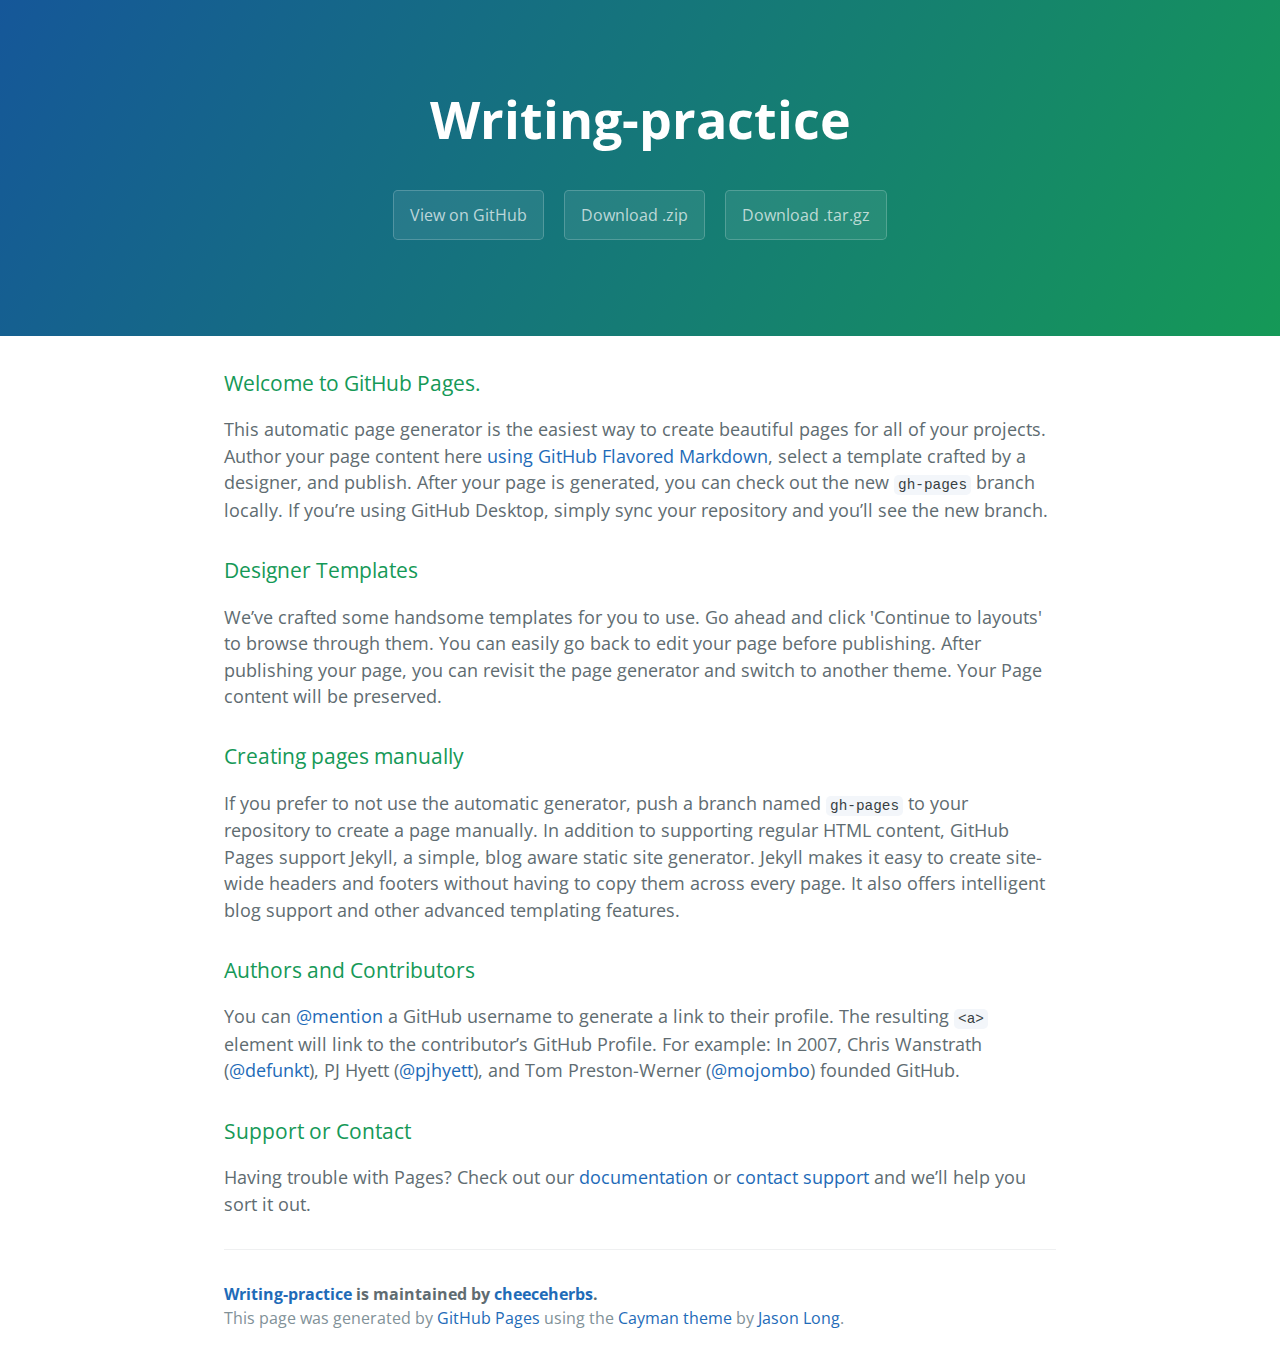
==== index.html @ 46062749 "Create gh-pages branch via GitHub" ====
<!DOCTYPE html>
<html lang="en-us">
  <head>
    <meta charset="UTF-8">
    <title>Writing-practice by cheeceherbs</title>
    <meta name="viewport" content="width=device-width, initial-scale=1">
    <link rel="stylesheet" type="text/css" href="stylesheets/normalize.css" media="screen">
    <link href='https://fonts.googleapis.com/css?family=Open+Sans:400,700' rel='stylesheet' type='text/css'>
    <link rel="stylesheet" type="text/css" href="stylesheets/stylesheet.css" media="screen">
    <link rel="stylesheet" type="text/css" href="stylesheets/github-light.css" media="screen">
  </head>
  <body>
    <section class="page-header">
      <h1 class="project-name">Writing-practice</h1>
      <h2 class="project-tagline"></h2>
      <a href="https://github.com/cheeceherbs/writing-practice" class="btn">View on GitHub</a>
      <a href="https://github.com/cheeceherbs/writing-practice/zipball/master" class="btn">Download .zip</a>
      <a href="https://github.com/cheeceherbs/writing-practice/tarball/master" class="btn">Download .tar.gz</a>
    </section>

    <section class="main-content">
      <h3>
<a id="welcome-to-github-pages" class="anchor" href="#welcome-to-github-pages" aria-hidden="true"><span aria-hidden="true" class="octicon octicon-link"></span></a>Welcome to GitHub Pages.</h3>

<p>This automatic page generator is the easiest way to create beautiful pages for all of your projects. Author your page content here <a href="https://guides.github.com/features/mastering-markdown/">using GitHub Flavored Markdown</a>, select a template crafted by a designer, and publish. After your page is generated, you can check out the new <code>gh-pages</code> branch locally. If you’re using GitHub Desktop, simply sync your repository and you’ll see the new branch.</p>

<h3>
<a id="designer-templates" class="anchor" href="#designer-templates" aria-hidden="true"><span aria-hidden="true" class="octicon octicon-link"></span></a>Designer Templates</h3>

<p>We’ve crafted some handsome templates for you to use. Go ahead and click 'Continue to layouts' to browse through them. You can easily go back to edit your page before publishing. After publishing your page, you can revisit the page generator and switch to another theme. Your Page content will be preserved.</p>

<h3>
<a id="creating-pages-manually" class="anchor" href="#creating-pages-manually" aria-hidden="true"><span aria-hidden="true" class="octicon octicon-link"></span></a>Creating pages manually</h3>

<p>If you prefer to not use the automatic generator, push a branch named <code>gh-pages</code> to your repository to create a page manually. In addition to supporting regular HTML content, GitHub Pages support Jekyll, a simple, blog aware static site generator. Jekyll makes it easy to create site-wide headers and footers without having to copy them across every page. It also offers intelligent blog support and other advanced templating features.</p>

<h3>
<a id="authors-and-contributors" class="anchor" href="#authors-and-contributors" aria-hidden="true"><span aria-hidden="true" class="octicon octicon-link"></span></a>Authors and Contributors</h3>

<p>You can <a href="https://help.github.com/articles/basic-writing-and-formatting-syntax/#mentioning-users-and-teams" class="user-mention">@mention</a> a GitHub username to generate a link to their profile. The resulting <code>&lt;a&gt;</code> element will link to the contributor’s GitHub Profile. For example: In 2007, Chris Wanstrath (<a href="https://github.com/defunkt" class="user-mention">@defunkt</a>), PJ Hyett (<a href="https://github.com/pjhyett" class="user-mention">@pjhyett</a>), and Tom Preston-Werner (<a href="https://github.com/mojombo" class="user-mention">@mojombo</a>) founded GitHub.</p>

<h3>
<a id="support-or-contact" class="anchor" href="#support-or-contact" aria-hidden="true"><span aria-hidden="true" class="octicon octicon-link"></span></a>Support or Contact</h3>

<p>Having trouble with Pages? Check out our <a href="https://help.github.com/pages">documentation</a> or <a href="https://github.com/contact">contact support</a> and we’ll help you sort it out.</p>

      <footer class="site-footer">
        <span class="site-footer-owner"><a href="https://github.com/cheeceherbs/writing-practice">Writing-practice</a> is maintained by <a href="https://github.com/cheeceherbs">cheeceherbs</a>.</span>

        <span class="site-footer-credits">This page was generated by <a href="https://pages.github.com">GitHub Pages</a> using the <a href="https://github.com/jasonlong/cayman-theme">Cayman theme</a> by <a href="https://twitter.com/jasonlong">Jason Long</a>.</span>
      </footer>

    </section>

  
  </body>
</html>
---- stylesheets/stylesheet.css ----
* {
  box-sizing: border-box; }

body {
  padding: 0;
  margin: 0;
  font-family: "Open Sans", "Helvetica Neue", Helvetica, Arial, sans-serif;
  font-size: 16px;
  line-height: 1.5;
  color: #606c71; }

a {
  color: #1e6bb8;
  text-decoration: none; }
  a:hover {
    text-decoration: underline; }

.btn {
  display: inline-block;
  margin-bottom: 1rem;
  color: rgba(255, 255, 255, 0.7);
  background-color: rgba(255, 255, 255, 0.08);
  border-color: rgba(255, 255, 255, 0.2);
  border-style: solid;
  border-width: 1px;
  border-radius: 0.3rem;
  transition: color 0.2s, background-color 0.2s, border-color 0.2s; }
  .btn + .btn {
    margin-left: 1rem; }

.btn:hover {
  color: rgba(255, 255, 255, 0.8);
  text-decoration: none;
  background-color: rgba(255, 255, 255, 0.2);
  border-color: rgba(255, 255, 255, 0.3); }

@media screen and (min-width: 64em) {
  .btn {
    padding: 0.75rem 1rem; } }

@media screen and (min-width: 42em) and (max-width: 64em) {
  .btn {
    padding: 0.6rem 0.9rem;
    font-size: 0.9rem; } }

@media screen and (max-width: 42em) {
  .btn {
    display: block;
    width: 100%;
    padding: 0.75rem;
    font-size: 0.9rem; }
    .btn + .btn {
      margin-top: 1rem;
      margin-left: 0; } }

.page-header {
  color: #fff;
  text-align: center;
  background-color: #159957;
  background-image: linear-gradient(120deg, #155799, #159957); }

@media screen and (min-width: 64em) {
  .page-header {
    padding: 5rem 6rem; } }

@media screen and (min-width: 42em) and (max-width: 64em) {
  .page-header {
    padding: 3rem 4rem; } }

@media screen and (max-width: 42em) {
  .page-header {
    padding: 2rem 1rem; } }

.project-name {
  margin-top: 0;
  margin-bottom: 0.1rem; }

@media screen and (min-width: 64em) {
  .project-name {
    font-size: 3.25rem; } }

@media screen and (min-width: 42em) and (max-width: 64em) {
  .project-name {
    font-size: 2.25rem; } }

@media screen and (max-width: 42em) {
  .project-name {
    font-size: 1.75rem; } }

.project-tagline {
  margin-bottom: 2rem;
  font-weight: normal;
  opacity: 0.7; }

@media screen and (min-width: 64em) {
  .project-tagline {
    font-size: 1.25rem; } }

@media screen and (min-width: 42em) and (max-width: 64em) {
  .project-tagline {
    font-size: 1.15rem; } }

@media screen and (max-width: 42em) {
  .project-tagline {
    font-size: 1rem; } }

.main-content :first-child {
  margin-top: 0; }
.main-content img {
  max-width: 100%; }
.main-content h1, .main-content h2, .main-content h3, .main-content h4, .main-content h5, .main-content h6 {
  margin-top: 2rem;
  margin-bottom: 1rem;
  font-weight: normal;
  color: #159957; }
.main-content p {
  margin-bottom: 1em; }
.main-content code {
  padding: 2px 4px;
  font-family: Consolas, "Liberation Mono", Menlo, Courier, monospace;
  font-size: 0.9rem;
  color: #383e41;
  background-color: #f3f6fa;
  border-radius: 0.3rem; }
.main-content pre {
  padding: 0.8rem;
  margin-top: 0;
  margin-bottom: 1rem;
  font: 1rem Consolas, "Liberation Mono", Menlo, Courier, monospace;
  color: #567482;
  word-wrap: normal;
  background-color: #f3f6fa;
  border: solid 1px #dce6f0;
  border-radius: 0.3rem; }
  .main-content pre > code {
    padding: 0;
    margin: 0;
    font-size: 0.9rem;
    color: #567482;
    word-break: normal;
    white-space: pre;
    background: transparent;
    border: 0; }
.main-content .highlight {
  margin-bottom: 1rem; }
  .main-content .highlight pre {
    margin-bottom: 0;
    word-break: normal; }
.main-content .highlight pre, .main-content pre {
  padding: 0.8rem;
  overflow: auto;
  font-size: 0.9rem;
  line-height: 1.45;
  border-radius: 0.3rem; }
.main-content pre code, .main-content pre tt {
  display: inline;
  max-width: initial;
  padding: 0;
  margin: 0;
  overflow: initial;
  line-height: inherit;
  word-wrap: normal;
  background-color: transparent;
  border: 0; }
  .main-content pre code:before, .main-content pre code:after, .main-content pre tt:before, .main-content pre tt:after {
    content: normal; }
.main-content ul, .main-content ol {
  margin-top: 0; }
.main-content blockquote {
  padding: 0 1rem;
  margin-left: 0;
  color: #819198;
  border-left: 0.3rem solid #dce6f0; }
  .main-content blockquote > :first-child {
    margin-top: 0; }
  .main-content blockquote > :last-child {
    margin-bottom: 0; }
.main-content table {
  display: block;
  width: 100%;
  overflow: auto;
  word-break: normal;
  word-break: keep-all; }
  .main-content table th {
    font-weight: bold; }
  .main-content table th, .main-content table td {
    padding: 0.5rem 1rem;
    border: 1px solid #e9ebec; }
.main-content dl {
  padding: 0; }
  .main-content dl dt {
    padding: 0;
    margin-top: 1rem;
    font-size: 1rem;
    font-weight: bold; }
  .main-content dl dd {
    padding: 0;
    margin-bottom: 1rem; }
.main-content hr {
  height: 2px;
  padding: 0;
  margin: 1rem 0;
  background-color: #eff0f1;
  border: 0; }

@media screen and (min-width: 64em) {
  .main-content {
    max-width: 64rem;
    padding: 2rem 6rem;
    margin: 0 auto;
    font-size: 1.1rem; } }

@media screen and (min-width: 42em) and (max-width: 64em) {
  .main-content {
    padding: 2rem 4rem;
    font-size: 1.1rem; } }

@media screen and (max-width: 42em) {
  .main-content {
    padding: 2rem 1rem;
    font-size: 1rem; } }

.site-footer {
  padding-top: 2rem;
  margin-top: 2rem;
  border-top: solid 1px #eff0f1; }

.site-footer-owner {
  display: block;
  font-weight: bold; }

.site-footer-credits {
  color: #819198; }

@media screen and (min-width: 64em) {
  .site-footer {
    font-size: 1rem; } }

@media screen and (min-width: 42em) and (max-width: 64em) {
  .site-footer {
    font-size: 1rem; } }

@media screen and (max-width: 42em) {
  .site-footer {
    font-size: 0.9rem; } }
---- stylesheets/github-light.css ----
/*
The MIT License (MIT)

Copyright (c) 2016 GitHub, Inc.

Permission is hereby granted, free of charge, to any person obtaining a copy
of this software and associated documentation files (the "Software"), to deal
in the Software without restriction, including without limitation the rights
to use, copy, modify, merge, publish, distribute, sublicense, and/or sell
copies of the Software, and to permit persons to whom the Software is
furnished to do so, subject to the following conditions:

The above copyright notice and this permission notice shall be included in all
copies or substantial portions of the Software.

THE SOFTWARE IS PROVIDED "AS IS", WITHOUT WARRANTY OF ANY KIND, EXPRESS OR
IMPLIED, INCLUDING BUT NOT LIMITED TO THE WARRANTIES OF MERCHANTABILITY,
FITNESS FOR A PARTICULAR PURPOSE AND NONINFRINGEMENT. IN NO EVENT SHALL THE
AUTHORS OR COPYRIGHT HOLDERS BE LIABLE FOR ANY CLAIM, DAMAGES OR OTHER
LIABILITY, WHETHER IN AN ACTION OF CONTRACT, TORT OR OTHERWISE, ARISING FROM,
OUT OF OR IN CONNECTION WITH THE SOFTWARE OR THE USE OR OTHER DEALINGS IN THE
SOFTWARE.

*/

.pl-c /* comment */ {
  color: #969896;
}

.pl-c1 /* constant, variable.other.constant, support, meta.property-name, support.constant, support.variable, meta.module-reference, markup.raw, meta.diff.header */,
.pl-s .pl-v /* string variable */ {
  color: #0086b3;
}

.pl-e /* entity */,
.pl-en /* entity.name */ {
  color: #795da3;
}

.pl-smi /* variable.parameter.function, storage.modifier.package, storage.modifier.import, storage.type.java, variable.other */,
.pl-s .pl-s1 /* string source */ {
  color: #333;
}

.pl-ent /* entity.name.tag */ {
  color: #63a35c;
}

.pl-k /* keyword, storage, storage.type */ {
  color: #a71d5d;
}

.pl-s /* string */,
.pl-pds /* punctuation.definition.string, string.regexp.character-class */,
.pl-s .pl-pse .pl-s1 /* string punctuation.section.embedded source */,
.pl-sr /* string.regexp */,
.pl-sr .pl-cce /* string.regexp constant.character.escape */,
.pl-sr .pl-sre /* string.regexp source.ruby.embedded */,
.pl-sr .pl-sra /* string.regexp string.regexp.arbitrary-repitition */ {
  color: #183691;
}

.pl-v /* variable */ {
  color: #ed6a43;
}

.pl-id /* invalid.deprecated */ {
  color: #b52a1d;
}

.pl-ii /* invalid.illegal */ {
  color: #f8f8f8;
  background-color: #b52a1d;
}

.pl-sr .pl-cce /* string.regexp constant.character.escape */ {
  font-weight: bold;
  color: #63a35c;
}

.pl-ml /* markup.list */ {
  color: #693a17;
}

.pl-mh /* markup.heading */,
.pl-mh .pl-en /* markup.heading entity.name */,
.pl-ms /* meta.separator */ {
  font-weight: bold;
  color: #1d3e81;
}

.pl-mq /* markup.quote */ {
  color: #008080;
}

.pl-mi /* markup.italic */ {
  font-style: italic;
  color: #333;
}

.pl-mb /* markup.bold */ {
  font-weight: bold;
  color: #333;
}

.pl-md /* markup.deleted, meta.diff.header.from-file */ {
  color: #bd2c00;
  background-color: #ffecec;
}

.pl-mi1 /* markup.inserted, meta.diff.header.to-file */ {
  color: #55a532;
  background-color: #eaffea;
}

.pl-mdr /* meta.diff.range */ {
  font-weight: bold;
  color: #795da3;
}

.pl-mo /* meta.output */ {
  color: #1d3e81;
}
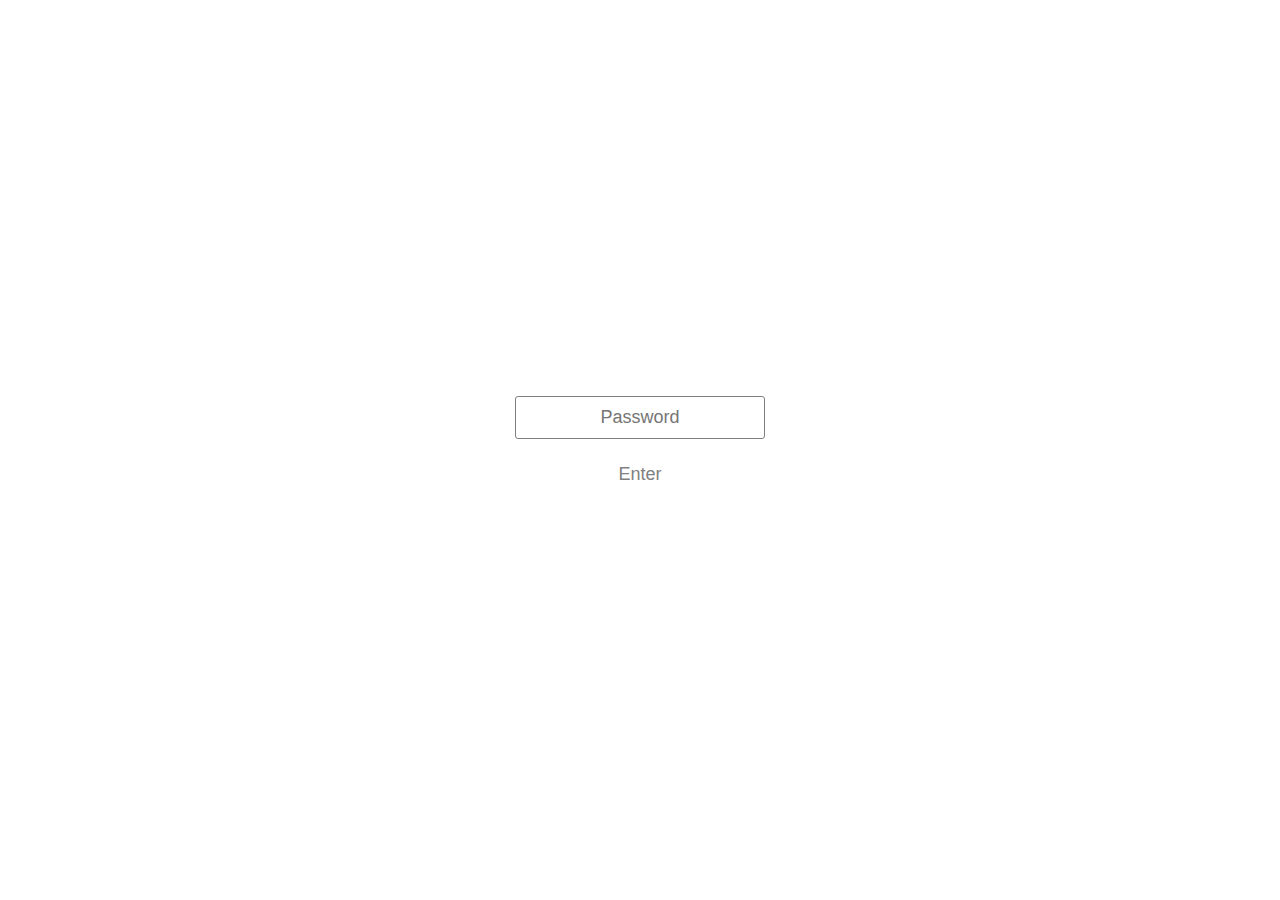
==== commit 0fe0067a: "no message" ====
--- a/index.html
+++ b/index.html
@@ -1,57 +1,52 @@
-<!DOCTYPE html>
-<html lang="en-us">
-  <head>
-    <meta charset="UTF-8">
-    <title>Writing-practice by cheeceherbs</title>
-    <meta name="viewport" content="width=device-width, initial-scale=1">
-    <link rel="stylesheet" type="text/css" href="stylesheets/normalize.css" media="screen">
-    <link href='https://fonts.googleapis.com/css?family=Open+Sans:400,700' rel='stylesheet' type='text/css'>
-    <link rel="stylesheet" type="text/css" href="stylesheets/stylesheet.css" media="screen">
-    <link rel="stylesheet" type="text/css" href="stylesheets/github-light.css" media="screen">
-  </head>
-  <body>
-    <section class="page-header">
-      <h1 class="project-name">Writing-practice</h1>
-      <h2 class="project-tagline"></h2>
-      <a href="https://github.com/cheeceherbs/writing-practice" class="btn">View on GitHub</a>
-      <a href="https://github.com/cheeceherbs/writing-practice/zipball/master" class="btn">Download .zip</a>
-      <a href="https://github.com/cheeceherbs/writing-practice/tarball/master" class="btn">Download .tar.gz</a>
-    </section>
-
-    <section class="main-content">
-      <h3>
-<a id="welcome-to-github-pages" class="anchor" href="#welcome-to-github-pages" aria-hidden="true"><span aria-hidden="true" class="octicon octicon-link"></span></a>Welcome to GitHub Pages.</h3>
-
-<p>This automatic page generator is the easiest way to create beautiful pages for all of your projects. Author your page content here <a href="https://guides.github.com/features/mastering-markdown/">using GitHub Flavored Markdown</a>, select a template crafted by a designer, and publish. After your page is generated, you can check out the new <code>gh-pages</code> branch locally. If you’re using GitHub Desktop, simply sync your repository and you’ll see the new branch.</p>
-
-<h3>
-<a id="designer-templates" class="anchor" href="#designer-templates" aria-hidden="true"><span aria-hidden="true" class="octicon octicon-link"></span></a>Designer Templates</h3>
-
-<p>We’ve crafted some handsome templates for you to use. Go ahead and click 'Continue to layouts' to browse through them. You can easily go back to edit your page before publishing. After publishing your page, you can revisit the page generator and switch to another theme. Your Page content will be preserved.</p>
-
-<h3>
-<a id="creating-pages-manually" class="anchor" href="#creating-pages-manually" aria-hidden="true"><span aria-hidden="true" class="octicon octicon-link"></span></a>Creating pages manually</h3>
-
-<p>If you prefer to not use the automatic generator, push a branch named <code>gh-pages</code> to your repository to create a page manually. In addition to supporting regular HTML content, GitHub Pages support Jekyll, a simple, blog aware static site generator. Jekyll makes it easy to create site-wide headers and footers without having to copy them across every page. It also offers intelligent blog support and other advanced templating features.</p>
-
-<h3>
-<a id="authors-and-contributors" class="anchor" href="#authors-and-contributors" aria-hidden="true"><span aria-hidden="true" class="octicon octicon-link"></span></a>Authors and Contributors</h3>
-
-<p>You can <a href="https://help.github.com/articles/basic-writing-and-formatting-syntax/#mentioning-users-and-teams" class="user-mention">@mention</a> a GitHub username to generate a link to their profile. The resulting <code>&lt;a&gt;</code> element will link to the contributor’s GitHub Profile. For example: In 2007, Chris Wanstrath (<a href="https://github.com/defunkt" class="user-mention">@defunkt</a>), PJ Hyett (<a href="https://github.com/pjhyett" class="user-mention">@pjhyett</a>), and Tom Preston-Werner (<a href="https://github.com/mojombo" class="user-mention">@mojombo</a>) founded GitHub.</p>
-
-<h3>
-<a id="support-or-contact" class="anchor" href="#support-or-contact" aria-hidden="true"><span aria-hidden="true" class="octicon octicon-link"></span></a>Support or Contact</h3>
-
-<p>Having trouble with Pages? Check out our <a href="https://help.github.com/pages">documentation</a> or <a href="https://github.com/contact">contact support</a> and we’ll help you sort it out.</p>
-
-      <footer class="site-footer">
-        <span class="site-footer-owner"><a href="https://github.com/cheeceherbs/writing-practice">Writing-practice</a> is maintained by <a href="https://github.com/cheeceherbs">cheeceherbs</a>.</span>
-
-        <span class="site-footer-credits">This page was generated by <a href="https://pages.github.com">GitHub Pages</a> using the <a href="https://github.com/jasonlong/cayman-theme">Cayman theme</a> by <a href="https://twitter.com/jasonlong">Jason Long</a>.</span>
-      </footer>
-
-    </section>
-
-  
-  </body>
-</html>
+<!doctype html>
+<html lang="zh">
+<head>
+	<meta charset="UTF-8">
+	<meta http-equiv="X-UA-Compatible" content="IE=edge,chrome=1"> 
+	<meta name="viewport" content="width=device-width, initial-scale=1.0">
+	<title>decrypt</title>
+	<link rel="stylesheet" href="css/ink.css"> <!-- Resource style -->
+    <script src="js/jquery-1.11.3.min.js" type="text/javascript"></script>
+	<script src="js/modernizr.js"></script> <!-- Modernizr -->
+	<!--[if IE]>
+		<script src="http://libs.useso.com/js/html5shiv/3.7/html5shiv.min.js"></script>
+	<![endif]-->
+    <script src="js/aes.js">/* AES JavaScript implementation */</script>
+    <script src="js/article.js"></script>
+    <script>
+        'use strict';
+        $(document).ready(function() {
+            $('#decrypt').click( function() {
+              var plain = Aes.Ctr.decrypt(abstinence, $('#password').val(), 256);
+              $('#article').text(plain);
+            });
+        });
+    </script>
+</head> 
+<body>
+	<main class="cd-main-content">
+		<div class="center">
+          <form class="form">
+            <div class="inner">
+				<input type="password" placeholder="Password" id="password">
+				<button href="#0" id="decrypt" class="cd-modal-trigger">Enter</button>
+			</div>
+        </form>
+		</div>
+	</main> <!-- .cd-main-content -->
+
+	<div class="cd-modal">
+		<div class="modal-content">
+			<p id=article></p>
+		</div> <!-- .modal-content -->
+
+		<a href="#0" class="modal-close">Close</a>
+	</div> <!-- .cd-modal -->
+
+	<div class="cd-transition-layer"> 
+		<div class="bg-layer"></div>
+	</div> <!-- .cd-transition-layer -->
+	
+	<script src="js/main.js"></script> <!-- Resource jQuery -->
+</body>
+</html>--- a/css/ink.css
+++ b/css/ink.css
@@ -0,0 +1,381 @@
+/* -------------------------------- 
+
+Primary style
+
+-------------------------------- */
+*, *::after, *::before {
+  box-sizing: border-box;
+}
+
+html {
+  font-size: 62.5%;
+}
+
+body {
+  font-size: 1.6rem;
+  font-family: Apple LiSung Light, Apple LiGothic Medium, MingLiU;
+  color: #242322;
+  background-color: #ffffff;
+  margin: auto;
+}
+
+a {
+  color: #a5c4bc;
+  text-decoration: none;
+}
+
+p { 
+  word-wrap:break-word;
+  word-break:normal;
+  white-space: pre-wrap;
+}
+
+
+/* -------------------------------- 
+
+Patterns - reusable parts of our design
+
+-------------------------------- */
+.cd-btn {
+  display: inline-block;
+  padding: 1.6em 2.4em;
+  font-size: 1.4rem;
+  letter-spacing: .15em;
+  color: #ffffff;
+  font-weight: 700;
+  text-transform: uppercase;
+  background-color: #a5c4bc;
+  box-shadow: 0 2px 10px rgba(0, 0, 0, 0.08);
+  -webkit-font-smoothing: antialiased;
+  -moz-osx-font-smoothing: grayscale;
+  -webkit-transition: box-shadow 0.3s;
+  -moz-transition: box-shadow 0.3s;
+  transition: box-shadow 0.3s;
+}
+.no-touch .cd-btn:hover {
+  box-shadow: 0 6px 20px rgba(0, 0, 0, 0.1);
+}
+
+form input {
+  -webkit-appearance: none;
+     -moz-appearance: none;
+          appearance: none;
+  outline: 0;
+  border: 1px solid grey;
+  background-color: rgba(255, 255, 255, 0.2);
+  width: 250px;
+  border-radius: 3px;
+  padding: 10px 15px;
+  margin: 0 auto 5px auto;
+  display: block;
+  text-align: center;
+  font-size: 18px;
+  color: white;
+  -webkit-transition-duration: 0.25s;
+          transition-duration: 0.25s;
+  font-weight: 300;
+}
+form input:hover {
+  background-color: rgba(255, 255, 255, 0.4);
+}
+form input:focus {
+  background-color: white;
+  width: 300px;
+  color: grey;
+}
+form button {
+  -webkit-appearance: none;
+     -moz-appearance: none;
+          appearance: none;
+  outline: 0;
+  background-color: white;
+  border: 0;
+  padding: 10px 15px;
+  margin: 10px;
+  color: grey;
+  border-radius: 3px;
+  width: grey;
+  cursor: pointer;
+  font-size: 18px;
+  -webkit-transition-duration: 0.25s;
+          transition-duration: 0.25s;
+}
+form button:hover {
+  background-color: #f5f7f9;
+}
+
+/* -------------------------------- 
+
+Typography
+
+-------------------------------- */
+h1 {
+  font-size: 2.6rem;
+  line-height: 1;
+  margin-bottom: 1em;
+  font-family:  Apple LiSung Light, Apple LiGothic Medium, MingLiU;
+  font-style: italic;
+}
+@media only screen and (min-width: 768px) {
+  h1 {
+    font-size: 5rem;
+  }
+}
+
+/* -------------------------------- 
+
+Main Content
+
+-------------------------------- */
+.cd-main-content {
+  position: relative;
+  z-index: 1;
+  width: 100%;
+  height: 100vh;
+  /* vertically align its content */
+  display: table;
+  background: white;
+}
+.cd-main-content .center {
+  /* vertically align inside parent element */
+  display: table-cell;
+  vertical-align: middle;
+  text-align: center;
+}
+
+/* -------------------------------- 
+
+Modal window 
+
+-------------------------------- */
+.cd-modal {
+  position: fixed;
+  top: 0;
+  left: 0;
+  z-index: 3;
+  height: 100%;
+  width: 100%;
+  overflow: hidden;
+  background: black;
+  background-size: cover;
+  opacity: 0;
+  visibility: hidden;
+  -webkit-transition: opacity 0.3s 0s, visibility 0s 0.3s;
+  -moz-transition: opacity 0.3s 0s, visibility 0s 0.3s;
+  transition: opacity 0.3s 0s, visibility 0s 0.3s;
+}
+.cd-modal .modal-content {
+  height: 100%;
+  overflow-y: auto;
+  padding: 3em 5%;
+  color: white;
+  -webkit-font-smoothing: antialiased;
+  -moz-osx-font-smoothing: grayscale;
+}
+.cd-modal h1 {
+  text-align: center;
+}
+.cd-modal h1::after {
+  /* ink/brush separation */
+  content: '';
+  display: block;
+  width: 130px;
+  height: 18px;
+  background: url(../images/ink-separation.svg) no-repeat center center;
+  margin: .2em auto 0;
+}
+.cd-modal p {
+  line-height: 1.6;
+  margin: 2em auto;
+  max-width: 800px;
+}
+.cd-modal .modal-close {
+  /* 'X' icon */
+  position: absolute;
+  z-index: 1;
+  top: 20px;
+  right: 5%;
+  height: 45px;
+  width: 45px;
+  border-radius: 50%;
+  background: rgba(0, 0, 0, 0.3) url(../images/cd-icon-close.svg) no-repeat center center;
+  /* image replacement */
+  overflow: hidden;
+  text-indent: 100%;
+  white-space: nowrap;
+  visibility: hidden;
+  opacity: 0;
+  -webkit-transform: scale(0);
+  -moz-transform: scale(0);
+  -ms-transform: scale(0);
+  -o-transform: scale(0);
+  transform: scale(0);
+  -webkit-transition: -webkit-transform 0.3s 0s, visibility 0s 0.3s, opacity 0.3s 0s;
+  -moz-transition: -moz-transform 0.3s 0s, visibility 0s 0.3s, opacity 0.3s 0s;
+  transition: transform 0.3s 0s, visibility 0s 0.3s, opacity 0.3s 0s;
+}
+.no-touch .cd-modal .modal-close:hover {
+  background-color: rgba(0, 0, 0, 0.5);
+}
+.cd-modal.visible {
+  opacity: 1;
+  visibility: visible;
+  -webkit-transition: opacity 0.7s, visibility 0s;
+  -moz-transition: opacity 0.7s, visibility 0s;
+  transition: opacity 0.7s, visibility 0s;
+}
+.cd-modal.visible .modal-content {
+  /* this fixes the buggy scrolling on webkit browsers - mobile devices only - when overflow property is applied */
+  -webkit-overflow-scrolling: touch;
+}
+.cd-modal.visible .modal-close {
+  visibility: visible;
+  opacity: 1;
+  -webkit-transition: -webkit-transform 0.3s 0s, visibility 0s 0s, opacity 0.3s 0s;
+  -moz-transition: -moz-transform 0.3s 0s, visibility 0s 0s, opacity 0.3s 0s;
+  transition: transform 0.3s 0s, visibility 0s 0s, opacity 0.3s 0s;
+  -webkit-transform: scale(1);
+  -moz-transform: scale(1);
+  -ms-transform: scale(1);
+  -o-transform: scale(1);
+  transform: scale(1);
+}
+@media only screen and (min-width: 1100px) {
+  .cd-modal .modal-content {
+    padding: 6em 5%;
+  }
+  .cd-modal .modal-close {
+    height: 60px;
+    width: 60px;
+  }
+  .cd-modal p {
+    font-size: 2rem;
+  }
+}
+
+/* -------------------------------- 
+
+Transition Layer 
+
+-------------------------------- */
+.cd-transition-layer {
+  position: fixed;
+  top: 0;
+  left: 0;
+  z-index: 2;
+  height: 100%;
+  width: 100%;
+  opacity: 0;
+  visibility: hidden;
+  overflow: hidden;
+}
+.cd-transition-layer .bg-layer {
+  position: absolute;
+  left: 50%;
+  top: 50%;
+  -webkit-transform: translateY(-50%) translateX(-2%);
+  -moz-transform: translateY(-50%) translateX(-2%);
+  -ms-transform: translateY(-50%) translateX(-2%);
+  -o-transform: translateY(-50%) translateX(-2%);
+  transform: translateY(-50%) translateX(-2%);
+  /* its dimentions will be overwritten using jQuery to proportionally fit the viewport */
+  height: 100%;
+  /* our sprite is composed of 25 frames */
+  width: 2500%;
+  background: url(../images/ink.png) no-repeat 0 0;
+  background-size: 100% 100%;
+}
+.cd-transition-layer.visible {
+  opacity: 1;
+  visibility: visible;
+}
+.cd-transition-layer.opening .bg-layer {
+  -webkit-animation: cd-sequence 0.8s steps(24);
+  -moz-animation: cd-sequence 0.8s steps(24);
+  animation: cd-sequence 0.8s steps(24);
+  -webkit-animation-fill-mode: forwards;
+  -moz-animation-fill-mode: forwards;
+  animation-fill-mode: forwards;
+}
+.cd-transition-layer.closing .bg-layer {
+  -webkit-animation: cd-sequence-reverse 0.8s steps(24);
+  -moz-animation: cd-sequence-reverse 0.8s steps(24);
+  animation: cd-sequence-reverse 0.8s steps(24);
+  -webkit-animation-fill-mode: forwards;
+  -moz-animation-fill-mode: forwards;
+  animation-fill-mode: forwards;
+}
+.no-cssanimations .cd-transition-layer {
+  display: none;
+}
+
+@-webkit-keyframes cd-sequence {
+  0% {
+    /* translateX(-2%) is used to horizontally center the first frame inside the viewport */
+    -webkit-transform: translateY(-50%) translateX(-2%);
+  }
+  100% {
+    /* translateX(-98%) (2% + 96) is used to horizontally center the last frame inside the viewport  */
+    -webkit-transform: translateY(-50%) translateX(-98%);
+  }
+}
+@-moz-keyframes cd-sequence {
+  0% {
+    /* translateX(-2%) is used to horizontally center the first frame inside the viewport */
+    -moz-transform: translateY(-50%) translateX(-2%);
+  }
+  100% {
+    /* translateX(-98%) (2% + 96) is used to horizontally center the last frame inside the viewport  */
+    -moz-transform: translateY(-50%) translateX(-98%);
+  }
+}
+@keyframes cd-sequence {
+  0% {
+    /* translateX(-2%) is used to horizontally center the first frame inside the viewport */
+    -webkit-transform: translateY(-50%) translateX(-2%);
+    -moz-transform: translateY(-50%) translateX(-2%);
+    -ms-transform: translateY(-50%) translateX(-2%);
+    -o-transform: translateY(-50%) translateX(-2%);
+    transform: translateY(-50%) translateX(-2%);
+  }
+  100% {
+    /* translateX(-98%) (2% + 96) is used to horizontally center the last frame inside the viewport  */
+    -webkit-transform: translateY(-50%) translateX(-98%);
+    -moz-transform: translateY(-50%) translateX(-98%);
+    -ms-transform: translateY(-50%) translateX(-98%);
+    -o-transform: translateY(-50%) translateX(-98%);
+    transform: translateY(-50%) translateX(-98%);
+  }
+}
+@-webkit-keyframes cd-sequence-reverse {
+  0% {
+    -webkit-transform: translateY(-50%) translateX(-98%);
+  }
+  100% {
+    -webkit-transform: translateY(-50%) translateX(-2%);
+  }
+}
+@-moz-keyframes cd-sequence-reverse {
+  0% {
+    -moz-transform: translateY(-50%) translateX(-98%);
+  }
+  100% {
+    -moz-transform: translateY(-50%) translateX(-2%);
+  }
+}
+@keyframes cd-sequence-reverse {
+  0% {
+    -webkit-transform: translateY(-50%) translateX(-98%);
+    -moz-transform: translateY(-50%) translateX(-98%);
+    -ms-transform: translateY(-50%) translateX(-98%);
+    -o-transform: translateY(-50%) translateX(-98%);
+    transform: translateY(-50%) translateX(-98%);
+  }
+  100% {
+    -webkit-transform: translateY(-50%) translateX(-2%);
+    -moz-transform: translateY(-50%) translateX(-2%);
+    -ms-transform: translateY(-50%) translateX(-2%);
+    -o-transform: translateY(-50%) translateX(-2%);
+    transform: translateY(-50%) translateX(-2%);
+  }
+}
